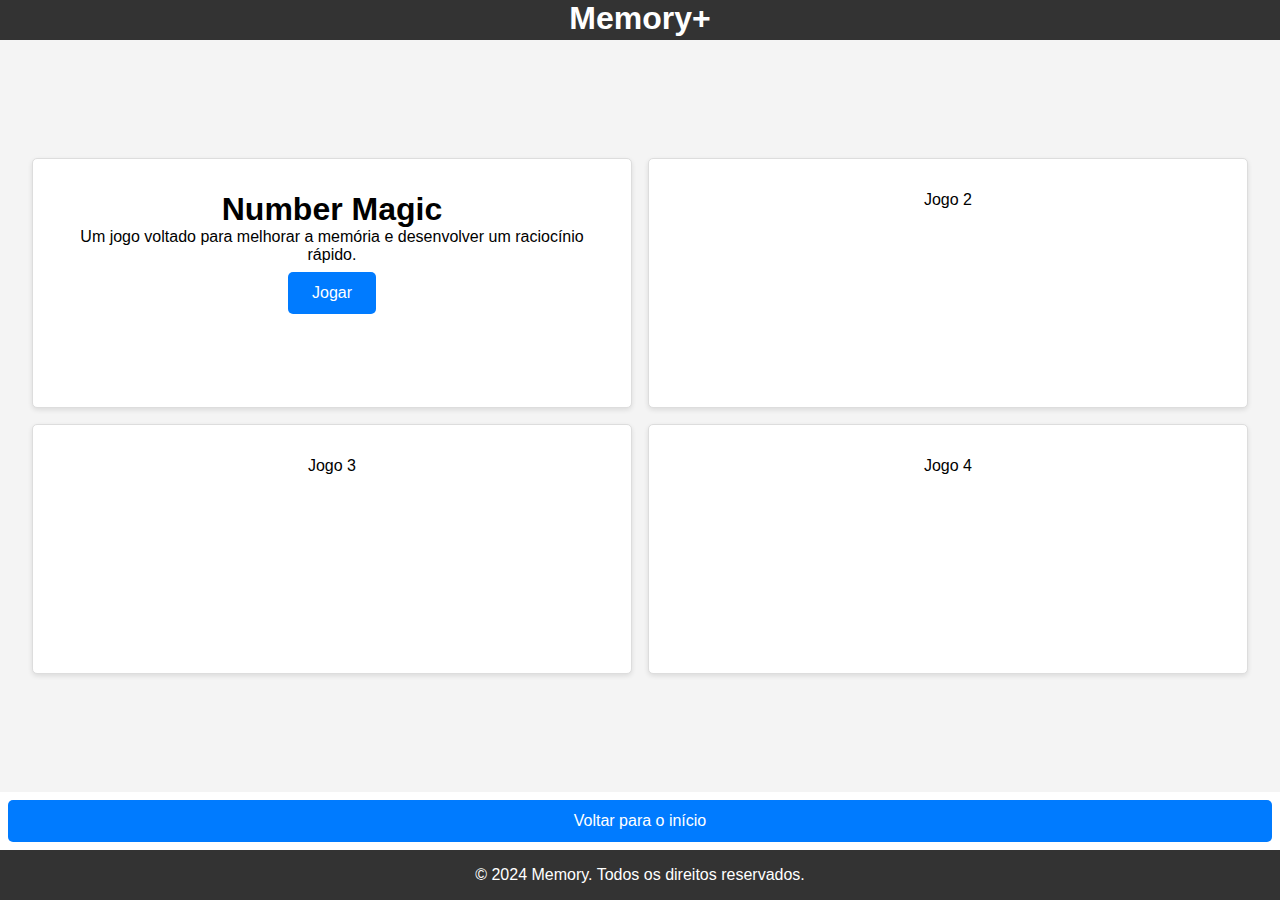
==== catalago/catalago-script/index.html @ 5cca9bf1 "teste" ====
<!DOCTYPE html>
<html lang="pt-BR">
<head>
    <meta charset="UTF-8">
    <meta name="viewport" content="width=device-width, initial-scale=1.0">
    <title>Memory+</title>
    <link rel="stylesheet" href="style.css">
</head>
<body>
    <!-- Navbar -->
    <header class="navbar">
        <h1>Memory+</h1>
    </header>
    
    <!-- Main Content -->
    <main class="main-content">
        <section class="game-container">
            <div class="game-item">
                <h1>Number Magic</h1>

            <p>Um jogo voltado para melhorar a memória e desenvolver um raciocínio rápido.</p>
            <button class="BTjogo01" onclick="location.href='../Script.jogo-01/numbermagic.html'">Jogar</button>
            </div>
            <div class="game-item">Jogo 2</div>
            <div class="game-item">Jogo 3</div>
            <div class="game-item">Jogo 4</div>
        </section>
    </main>

    <button onclick="window.location.href='../../sobre/sobre.html'" class="btn">Voltar para o início</button>

    
    <!-- Footer -->
    <footer class="footer">
        <p>&copy; 2024 Memory. Todos os direitos reservados.</p>
    </footer>
</body>
</html>
---- catalago/catalago-script/style.css ----
* {
    margin: 0;
    padding: 0;
    box-sizing: border-box;
}

body {
    display: flex;
    flex-direction: column;
    min-height: 100vh;
    font-family: Arial, sans-serif;
}

.navbar {
    background-color: #333;
    color: #fff;
    padding: 0rem;
    text-align: center;
    height: 40px;
}

.main-content {
    flex: 1;
    display: flex;
    justify-content: center;
    align-items: center;
    padding: 2rem;
    background-color: #f4f4f4;
}

.game-container {
    display: grid;
    grid-template-columns: repeat(2, 1fr);
    grid-template-rows: repeat(2, auto);
    gap: 1rem;
}

.game-item {
    background-color: #fff;
    border: 1px solid #ddd;
    border-radius: 5px;
    padding: 2rem;
    text-align: center;
    box-shadow: 0 2px 5px rgba(0, 0, 0, 0.1);
    min-width: 360px; 
    min-height: 250px;
}
.game-item:hover{
    background-color: whitesmoke;
    border: none;
}

.footer {
    background-color: #333;
    color: #fff;
    padding: 1rem;
    text-align: center;
}

button {
    background-color: #007bff; 
    color: #fff;
    border: none;
    border-radius: 5px;
    padding: 0.75rem 1.5rem;
    font-size: 1rem;
    cursor: pointer;
    margin: 0.5rem;
    transition: background-color 0.3s ease;
}
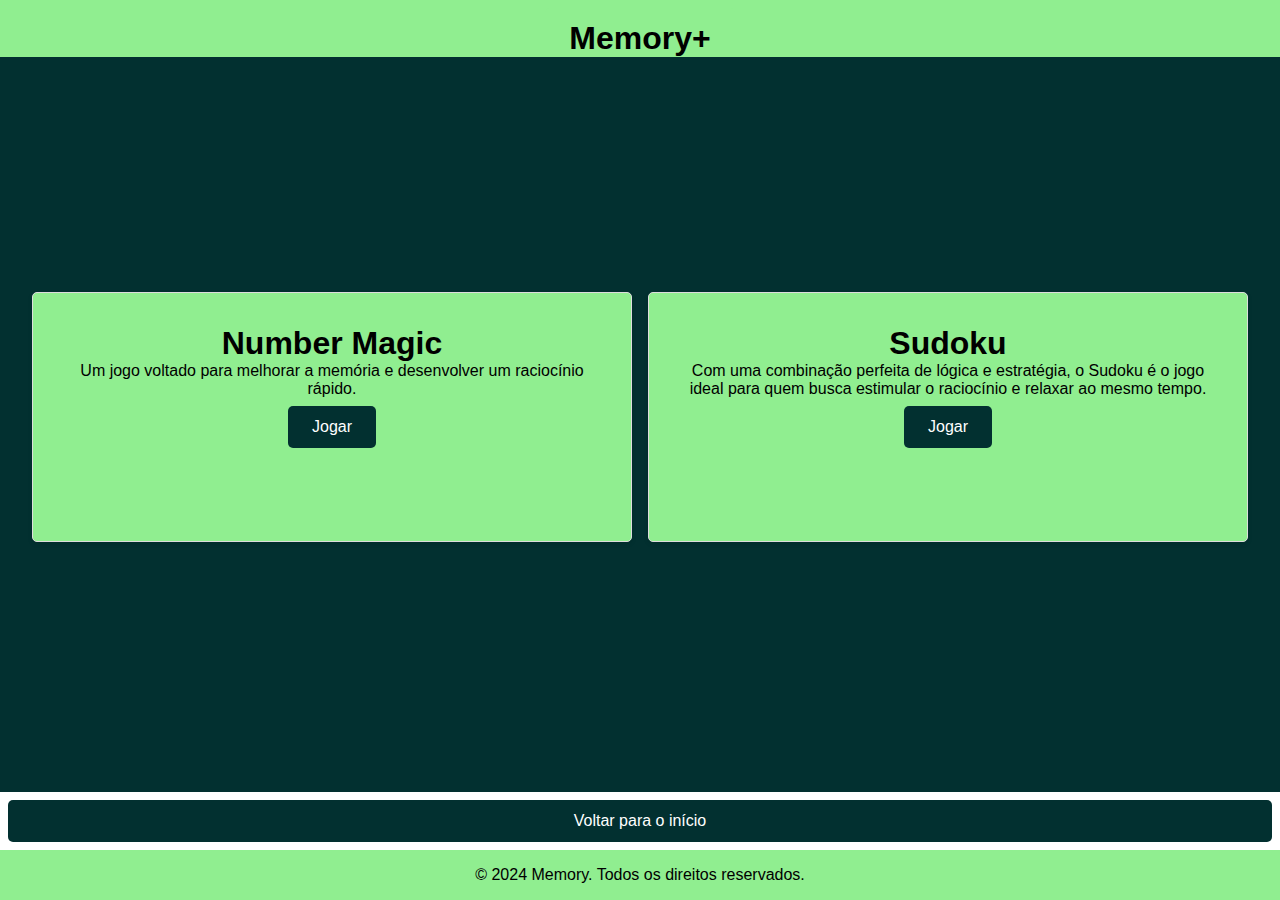
==== commit e86ba9c6: "teste" ====
--- a/catalago/catalago-script/index.html
+++ b/catalago/catalago-script/index.html
@@ -1,38 +1,46 @@
 <!DOCTYPE html>
 <html lang="pt-BR">
+
 <head>
     <meta charset="UTF-8">
     <meta name="viewport" content="width=device-width, initial-scale=1.0">
     <title>Memory+</title>
     <link rel="stylesheet" href="style.css">
 </head>
+
 <body>
     <!-- Navbar -->
     <header class="navbar">
-        <h1>Memory+</h1>
+        <button class="button-home"><a href="../../sobre/sobre.html"></a>
+            <h1>Memory+</h1>
+        </button>
     </header>
-    
+
     <!-- Main Content -->
     <main class="main-content">
         <section class="game-container">
             <div class="game-item">
                 <h1>Number Magic</h1>
 
-            <p>Um jogo voltado para melhorar a memória e desenvolver um raciocínio rápido.</p>
-            <button class="BTjogo01" onclick="location.href='../Script.jogo-01/numbermagic.html'">Jogar</button>
+                <p>Um jogo voltado para melhorar a memória e desenvolver um raciocínio rápido.</p>
+                <button class="BTjogo01" onclick="location.href='../Script.jogo-01/numbermagic.html'">Jogar</button>
             </div>
-            <div class="game-item">Jogo 2</div>
-            <div class="game-item">Jogo 3</div>
-            <div class="game-item">Jogo 4</div>
+            <div class="game-item">
+                <h1>Sudoku</h1>
+                <p>Com uma combinação perfeita de lógica e estratégia, o Sudoku é o jogo ideal para quem busca estimular
+                    o raciocínio e relaxar ao mesmo tempo.</p>
+                    <button class="BTjogo02" onclick="location.href='../script.jogo-02/sudoku.html'">Jogar</button>
+            </div>
         </section>
     </main>
 
     <button onclick="window.location.href='../../sobre/sobre.html'" class="btn">Voltar para o início</button>
 
-    
+
     <!-- Footer -->
     <footer class="footer">
         <p>&copy; 2024 Memory. Todos os direitos reservados.</p>
     </footer>
 </body>
-</html>
+
+</html>--- a/catalago/catalago-script/style.css
+++ b/catalago/catalago-script/style.css
@@ -12,11 +12,11 @@
 }
 
 .navbar {
-    background-color: #333;
-    color: #fff;
+    background-color: #90ee90;
+    color: black;
     padding: 0rem;
     text-align: center;
-    height: 40px;
+    height: 57px;
 }
 
 .main-content {
@@ -25,7 +25,7 @@
     justify-content: center;
     align-items: center;
     padding: 2rem;
-    background-color: #f4f4f4;
+    background-color: #023030;
 }
 
 .game-container {
@@ -36,7 +36,7 @@
 }
 
 .game-item {
-    background-color: #fff;
+    background-color: #90ee90;
     border: 1px solid #ddd;
     border-radius: 5px;
     padding: 2rem;
@@ -46,19 +46,19 @@
     min-height: 250px;
 }
 .game-item:hover{
-    background-color: whitesmoke;
+    background-color: #75ec75;
     border: none;
 }
 
 .footer {
-    background-color: #333;
-    color: #fff;
+    background-color: #90ee90;
+    color: black;
     padding: 1rem;
     text-align: center;
 }
 
 button {
-    background-color: #007bff; 
+    background-color: #023030; 
     color: #fff;
     border: none;
     border-radius: 5px;
@@ -67,4 +67,9 @@
     cursor: pointer;
     margin: 0.5rem;
     transition: background-color 0.3s ease;
+}
+.button-home{
+    background-color: #90ee90;
+    color: black;
+    
 }